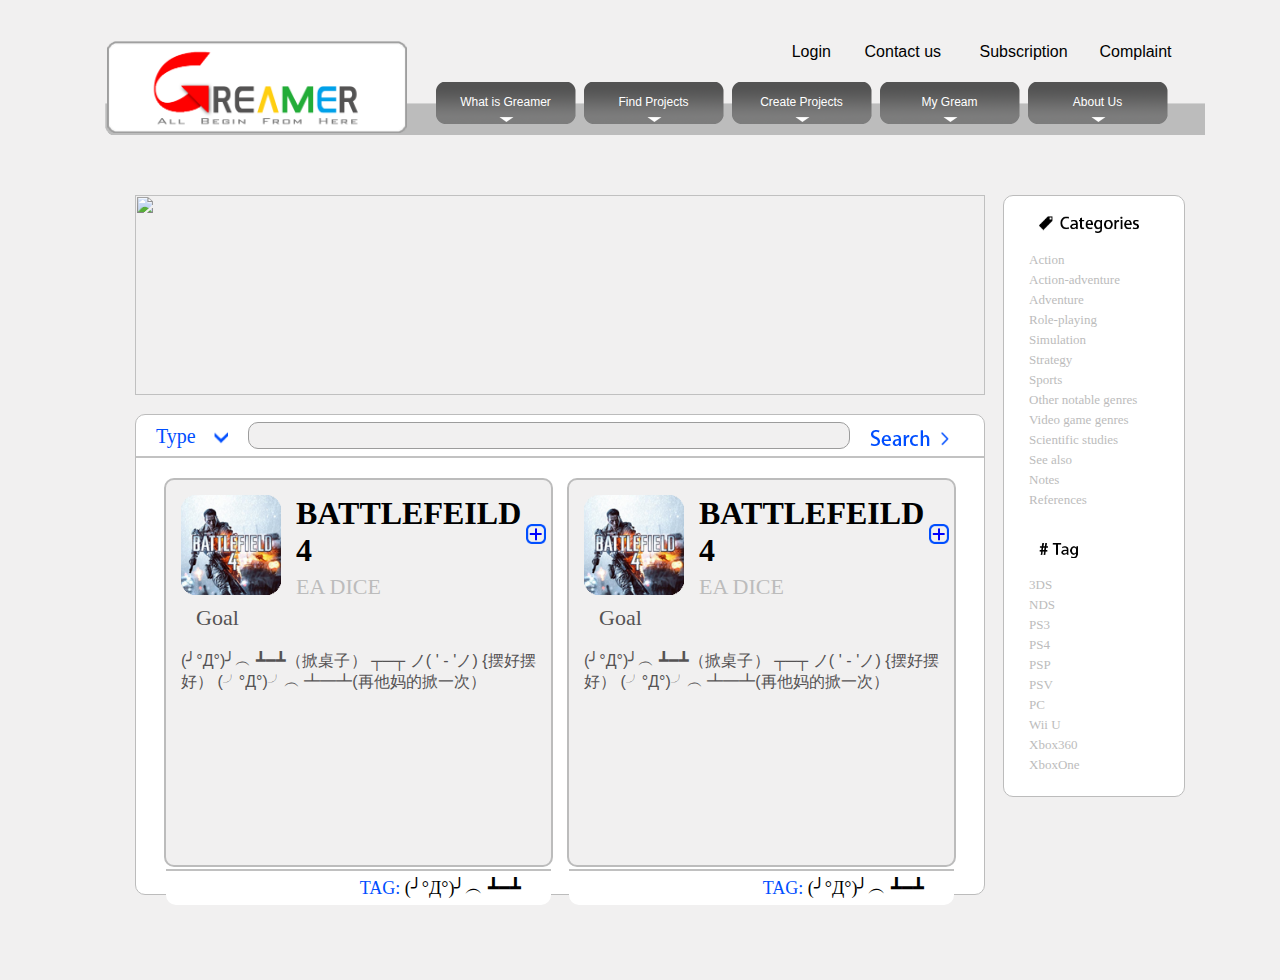
==== Homura/find_page.html @ e69d3330 "Add find page(unfinished)" ====
<!doctype html>
<html>
<head>
<meta charset="utf-8">
<title>find_page</title>
<link href="css/find_css.css" rel="stylesheet" type="text/css">
</head>

<body>
<div class="mainframe">
	<!-- head -->
	<div class="headframe">
    <div id="head">
    	<!-- logo -->

        <img src="image/greamer_logo_high.png" style=" float:left; width:300px;" />

        <!-- tag -->
        <div id="tag">
        	<div id="minitag">
            	<table style=" width:400px; float:right;">
                	<tr>
                    	<td>Login</td>
                        <td>Contact us</td>
                        <td>Subscription</td>
                        <td>Complaint</td>
                    </tr>
                </table>
            </div>
            <div id="subtag">
            	
                <div id="button">What is Greamer</div>
                <div id="button">Find Projects</div>
                <div id="button">Create Projects</div>
                <div id="button">My Gream</div>
                <div id="button">About Us</div>
                 
            </div>
        </div>
    </div>
	</div>
    <!-- content -->
    <div class="contentframe">
    	<div id="wrapper">
        	
        	<!-- large left -->
            <div class="largeleft">
            	<!-- sensational msg-->
        		<div class="clearframe">
            		<img name="sensation" src="" width="850px" height="200px" />
            	</div>
                <!-- find page -->
                <div class="findpage">
                	<div class="searchbar">
                    	<form method="post">
                        <div class="vtype" style=" cursor: pointer" >
                        	<span>Type</span>
                            <ul>
                                <li value="rpg">RPG</li>
                                <li value="fps">FPS</li>
                                <li value="rts">RTS</li>
                                <li value="stg">STG</li>
                                <li value="act">ACT</li>
                                <li value="rac">RAC</li>
                                <li value="avg">AVG</li>
                          	</ul>
                        </div>
                        <div class="search">
                    	   	<input class="box" type="text" />
                            <input class="button" type="submit" value="" />
                		</div>
                        </form>
                        <div class="clearframe"></div>
                    </div>
                    <div class="gallery">
                    	<div class="wall">
                        <!-- left board -->
                        	<div class="board">
                           	  	<div class="head">
                                   	<img src="image/battlefield4.png" />
                                    <div class="t">BATTLEFEILD 4</div>
                                    <img src="image/plus.png" style="float:right; margin:0 -10px 0 0; padding:0; width:20px; height:20px; position:relative; top:-50px;" />
                                  	<div class="c">EA DICE</div>
                                    <div class="g">Goal</div>
                                </div>
                                <div class="center">(╯°Д°)╯︵ ┻━┻（掀桌子） ┬─┬ ノ( ' - 'ノ) {摆好摆好） (╯°Д°)╯︵ ┻━┻(再他妈的掀一次）
                                </div>
                                <div class="foot">
                                <i style="color:#004eff; font-style:normal;">TAG: </i> (╯°Д°)╯︵ ┻━┻
                                </div>
                            </div>
                        <!-- right board -->
                        	<div class="board">
                            <div class="head">
                                   	<img src="image/battlefield4.png" />
                                    <div class="t">BATTLEFEILD 4</div>
                                    <img src="image/plus.png" style="float:right; margin:0 -10px 0 0; padding:0; width:20px; height:20px; position:relative; top:-50px;" />
                                  	<div class="c">EA DICE</div>
                                    <div class="g">Goal</div>
                                </div>
                                <div class="center">(╯°Д°)╯︵ ┻━┻（掀桌子） ┬─┬ ノ( ' - 'ノ) {摆好摆好） (╯°Д°)╯︵ ┻━┻(再他妈的掀一次）
                                </div>
                                <div class="foot">
                                <i style="color:#004eff; font-style:normal;">TAG: </i> (╯°Д°)╯︵ ┻━┻
                                </div>
                            </div>
                        </div>
                        <div class="navigation">
                        </div>
                    </div>
                </div>
            </div>
            <!-- small right -->
            <div class="smallright">
            	<img src="image/categories.png" style="margin:20px 0 0 35px; width:100px;" />
                <ul class="rightlist">
                	<a href="" target="_blank" style="text-decoration:none;" >
                	<li>Action</li>
                    </a>
                	<a href="" target="_blank" style="text-decoration:none;">
                    <li>Action-adventure</li>
                    </a>
                	<a href="" target="_blank" style="text-decoration:none;">
                    <li>Adventure</li>
                    </a>
                	<a href="" target="_blank" style="text-decoration:none;">
                    <li>Role-playing</li>
                    </a>
                	<a href="" target="_blank" style="text-decoration:none;">
                    <li>Simulation</li>
                    </a>
                	<a href="" target="_blank" style="text-decoration:none;">
                    <li>Strategy</li>
                    </a>
                	<a href="" target="_blank" style="text-decoration:none;">
                    <li>Sports</li>
                    </a>
                	<a href="" target="_blank" style="text-decoration:none;">
                    <li>Other notable genres</li>
                    </a>
                	<a href="" target="_blank" style="text-decoration:none;">
                    <li>Video game genres</li>
                    </a>
                	<a href="" target="_blank" style="text-decoration:none;">
                    <li>Scientific studies</li>
                    </a>
                	<a href="" target="_blank" style="text-decoration:none;">
                    <li>See also</li>
                    </a>
                	<a href="" target="_blank" style="text-decoration:none;">
                    <li>Notes</li>
                    </a>
                	<a href="" target="_blank" style="text-decoration:none;">
                    <li>References</li>
                    </a>
                </ul>
                <img src="image/tag.png" style="margin:20px 0 0 35px; width:40px;" />
                <ul class="rightlist">
                	<a href="" target="_blank" style="text-decoration:none;" >
                	<li>3DS</li>
                    </a>
                	<a href="" target="_blank" style="text-decoration:none;">
                    <li>NDS</li>
                    </a>
                	<a href="" target="_blank" style="text-decoration:none;">
                    <li>PS3</li>
                    </a>
                	<a href="" target="_blank" style="text-decoration:none;">
                    <li>PS4</li>
                    </a>
                	<a href="" target="_blank" style="text-decoration:none;">
                    <li>PSP</li>
                    </a>
                	<a href="" target="_blank" style="text-decoration:none;">
                    <li>PSV</li>
                    </a>
                	<a href="" target="_blank" style="text-decoration:none;">
                    <li>PC</li>
                    </a>
                	<a href="" target="_blank" style="text-decoration:none;">
                    <li>Wii U</li>
                    </a>
                	<a href="" target="_blank" style="text-decoration:none;">
                    <li>Xbox360</li>
                    </a>
                	<a href="" target="_blank" style="text-decoration:none;">
                    <li>XboxOne</li>
                    </a>
                </ul>
                <div class="clearframe"></div>
            </div>
        </div>
        <!-- link and cooperators -->
        <div class="clearframe">
        </div>
    </div>
</div>
</body>
</html>
---- Homura/css/find_css.css ----
@charset "utf-8";
/*CSS Document*/
*{ margin:5 auto; padding:0;}
body{ 
	margin:0 auto;
	padding:0;
	background-color:#f1f0f0;
}
.mainframe{
	margin:auto;
	padding:10px;
	width:1130px;
}
.headframe{
	margin:0 auto;
	background-image:url(../image/background.png);
	background-size:cover;
	background-repeat:no-repeat;
	height:125px;
}
.leftframe{
	width:180px;
}
#head{
	margin:auto;
	padding-top:31px;
	width:1067px;
}
.contentframe{

	padding:60px;
	width:auto;
}

#tag{
	float:right;
	margin:0 auto;
	padding:0;
	width:767px;
	height:92px;

}
#minitag{
	margin:0 auto;
	padding: 0;
	border: 0;
	width:767px;
	height:20px;
	text-align:right;
	font-family: "Arial";
}
#subtag{
	clear:both;
	margin:0 auto;
	padding-top: 15px;
	padding-left:25px;
	border: 0;
	width:767px;
	height:72px;
	text-align:center;
	font-family: "Arial Rounded MT Bold";
}
#wrapper{
	margin:0 auto;
	padding: 0;
	border: 0;
	width: 1050px;
	min-height:600px;
	text-align: left;
	font-family: "Arial Rounded MT Bold";
}

#button{
	float:left;
	margin:4px;
	padding-top: 13px;
	width: 140px;
	height:29px;
	background-image:url(../image/button.png);
	background-size:contain;
	font-family:"helvelow", "Arial";
	font-size:12px;
	color:#ffffff;
}
.largeleft{
	float:left;
	width:850px;
}
.smallright{
	float:right;
	width:180px;
	min-height:600px;
	background-color:#fff;
	border:1px solid #bcbcbc;
	border-radius:10px;
}
.smallright ul.rightlist{
	font-family:"Arial Bold";
	font-size:13px;
	color:#bcbcbc;
}
.smallright ul.rightlist li{
	padding:2px 0 2px 25px;
	list-style-type:none;
	font-family:"Arial Bold";
	font-size:13px;
	color:#bcbcbc;
}
.smallright ul.rightlist li:hover{
	text-decoration:underline;
}
.findpage{
	margin:15px auto;
	border:1px solid #bcbcbc;
	border-radius:10px;
	background-color:#fff;
	min-height:450px;
}
.findpage .searchbar{
	padding:7px 0 0 0;
	border-bottom:2px solid #c2c2c2;
}
.findpage .searchbar .vtype{
	float: left;
	line-height:25px; 
	border-radius:5px;
	font-size:20px;
	color: #004eff;
	text-align: left;
	margin: 2px 0 0 16px;
}
.findpage .searchbar .vtype span{ 
	display:block; 
	overflow:hidden;
	padding: 0px 12px 7px 4px; 
	width:60px;
	background-image:url(../image/down.png);
	background-repeat:no-repeat;
	background-size:contain;
}
.findpage .searchbar .vtype ul{
	position: absolute;
	padding: 2px 0 0 0;
	display: none;
	border: 1px solid #09F;
	border-radius: 0 0 3px 3px;
	border-top: none;
	z-index: 300;
	border-top: none;
	width: 76px;
	margin: -3px 0 0 -1px;
	background: white;
	box-shadow: 0 2px 3px #0CF;
	text-align:center;
}
.findpage .searchbar .vtype:hover{
	border: 1px solid #09F;
	box-shadow: 0 0px 3px #0CF;
}
.findpage .searchbar .vtype:hover ul{ display:block;}
.findpage .searchbar .vtype ul li{
	overflow:hidden; 
	display:block; 
	text-align:center; 
	font-size:14px;
	padding:5px 5px 5px 8px;
}
.findpage .searchbar .vtype ul li:hover{
	color:#000; 
	background:#CCC;
}
.findpage .searchbar .search{
	float:left;
	margin:0 20px 0 20px;
}
.findpage .searchbar .search .box{
	float:left;
	overflow:hidden;
	background-color:#f1f0f0;
	border:1px solid #9c9c9c;
	border-radius:10px;
	height:25px;
	width:600px;
}
.findpage .searchbar .search .button{
	display: block; 
	float: right; 
	width: 79px; 
	cursor: pointer;
	height: 16px; 
	overflow: hidden; 
	border: 0; 
	border-radius: 0px; 
	background:url(../image/search.png);
	background-repeat:no-repeat;
	background-size:contain;
	margin: 8px 0 0 20px; 
	padding: 0;
}
.findpage .gallery{clear:both;}
.findpage .gallery .wall{
	padding:13px 0 0 21px;
}
.findpage .gallery .wall .board{
	float:left;
	margin:7px;
	border:2px solid #bcbcbc;
	border-radius:10px;
	width:385px;
	height:385px;
	background-color:#f1f0f0;
}
.findpage .gallery .wall .board .head{
	padding:15px;
}
.findpage .gallery .wall .board .head img{
	float:left;
	margin:0;
	padding:0;
	width:100px;
}
.findpage .gallery .wall .board .head .t{
	overflow:hidden; 
	padding:0 0 5px 15px;
	color:#000000;
	font-weight:bold;
	font-family:"Arial Narrow";
	font-size:32px;
}
.findpage .gallery .wall .board .head .c{
	overflow:hidden; 
	padding:0 0 5px 15px;
	color:#bcbcbc;
	font-family:"Arial Narrow Bold";
	font-size:22px;
}
.findpage .gallery .wall .board .head .g{
	overflow:hidden; 
	padding:0 0 5px 15px;
	color:#555354;
	font-family:"Arial Narrow Bold";
	font-size:22px;
}
.findpage .gallery .wall .board .center{
	padding:0 15px 0 15px;
	font-family:"Arial";
	font-size:16px;
	text-align:justify;
	text-justify:inter-cluster;
	color:#555354;
	height:218px;
}
.findpage .gallery .wall .board .foot{
	padding:5px 30px 5px 30px;
	background-color:#fff;
	border-top:2px solid #c0c0c0;
	border-radius:0 0 10px 10px;
	font-size:18px;
	text-align:right;
	
}
.findpage .gallery .navigation{
	clear:both;
	margin:0 auto;
	height:20px;
}
.clearframe{clear:both;}
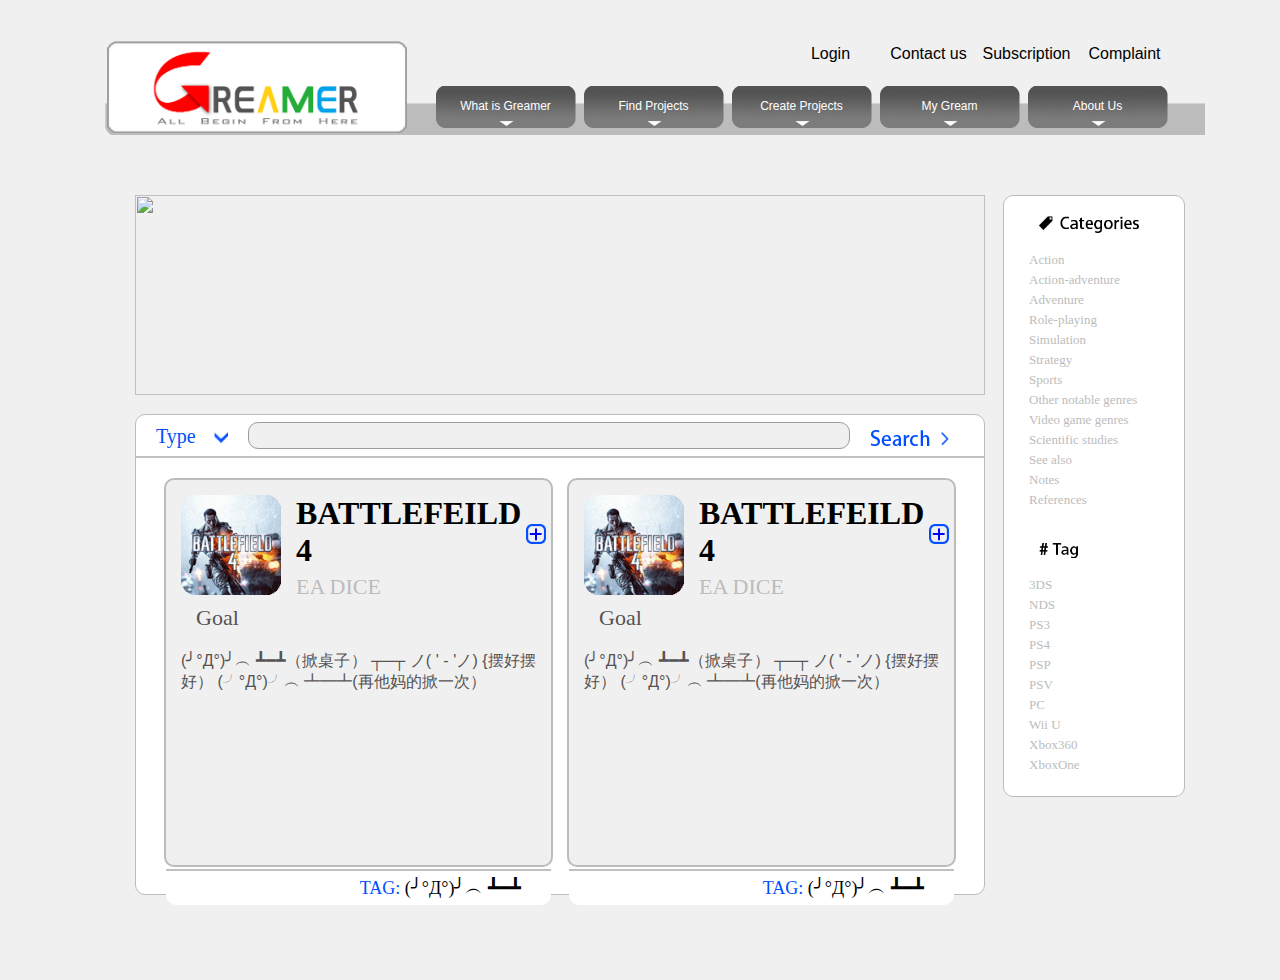
==== commit 9b3a44bc: "给页面顶端四个选项增加效果" ====
--- a/Homura/find_page.html
+++ b/Homura/find_page.html
@@ -18,14 +18,12 @@
         <!-- tag -->
         <div id="tag">
         	<div id="minitag">
-            	<table style=" width:400px; float:right;">
-                	<tr>
-                    	<td>Login</td>
-                        <td>Contact us</td>
-                        <td>Subscription</td>
-                        <td>Complaint</td>
-                    </tr>
-                </table>
+            	<ul>
+					<li><a href="">Login</a></li>
+					<li><a href="">Contact us</a></li>
+					<li><a href="">Subscription</a></li>
+					<li><a href="">Complaint</a></li>
+				</ul>
             </div>
             <div id="subtag">
             	
--- a/Homura/css/find_css.css
+++ b/Homura/css/find_css.css
@@ -48,6 +48,29 @@
 	height:20px;
 	text-align:right;
 	font-family: "Arial";
+}
+#minitag ul{
+	float:right;
+	list-style-type:none;
+	margin:0;
+	padding:0;
+	overflow:hidden;
+}
+#minitag ul li{
+	float:left;
+}
+#minitag ul li a{
+	display:block;
+	width:90px;
+	color:#000;
+	text-align:center;
+	padding:4px;
+	text-decoration:none;
+	border-radius:8px;
+}
+#minitag ul li a:hover{
+	color:#fff;
+	background-color:#bcbcbc;
 }
 #subtag{
 	clear:both;
